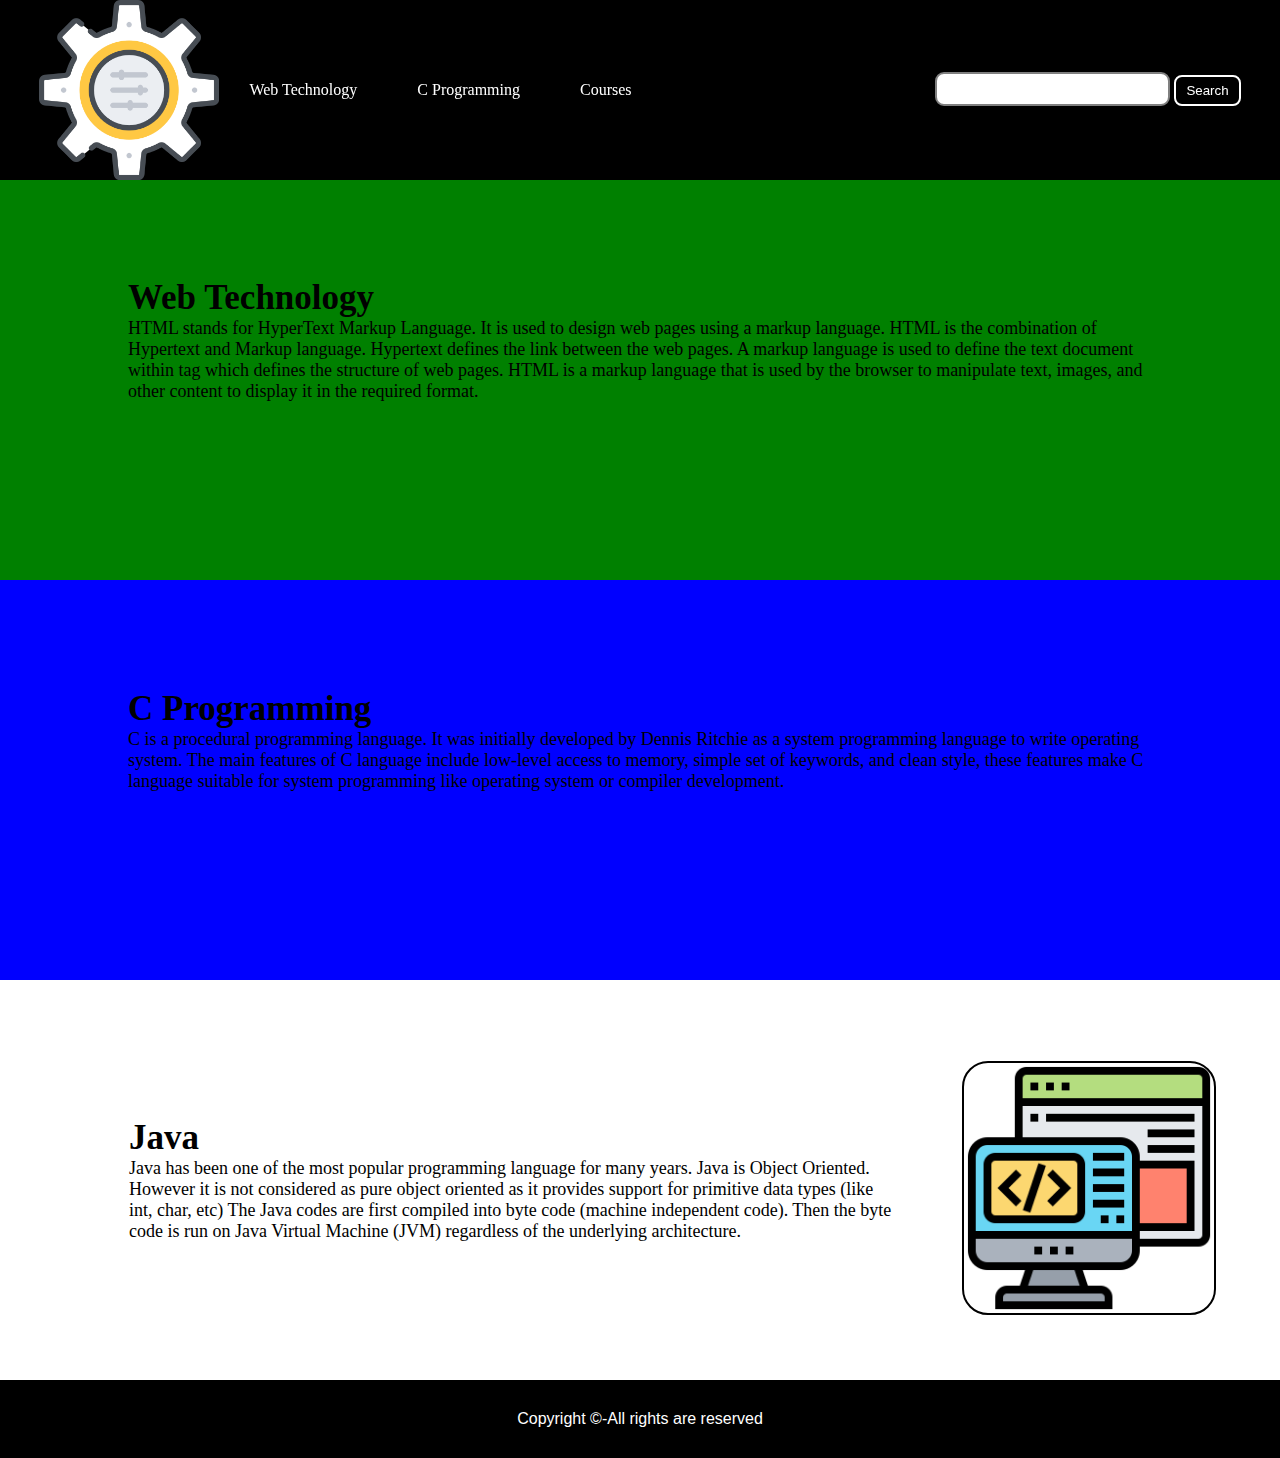
==== index.html @ 27ba7350 "Add files via upload" ====
<!DOCTYPE html>

<html>

<head>
	<title>Simple web Development Template</title>
    <link rel="stylesheet" href="styles.css">
</head>

<body>
	<nav class="navbar background">
		<ul class="nav-list">
			<div class="logo">
				<img src= "logo.png">
			</div>
			<li><a href="#web">Web Technology</a></li>
			<li><a href="#program">C Programming</a></li>
			<li><a href="#course">Courses</a></li>
		</ul>

		<div class="rightNav">
			<input type="text" name="search" id="search">
			<button class="btn btn-sm">Search</button>
		</div>
	</nav>

	<section class="firstsection">
		<div class="box-main">
			<div class="firstHalf">
				<h1 class="text-big" id="web">Web Technology</h1>
				<p class="text-small">
					HTML stands for HyperText Markup Language.
					It is used to design web pages using a markup
					language. HTML is the combination of Hypertext
					and Markup language. Hypertext defines the
					link between the web pages. A markup language
					is used to define the text document within tag
					which defines the structure of web pages.
					HTML is a markup language that is used by the
					browser to manipulate text, images, and other
					content to display it in the required format.
				</p>


			</div>
		</div>
	</section>

	<section class="secondsection">
		<div class="box-main">
			<div class="firstHalf">
				<h1 class="text-big" id="program">
					C Programming
				</h1>
				<p class="text-small">
					C is a procedural programming language. It
					was initially developed by Dennis Ritchie
					as a system programming language to write
					operating system. The main features of C
					language include low-level access to memory,
					simple set of keywords, and clean style,
					these features make C language suitable for
					system programming like operating system or
					compiler development.
				</p>


			</div>
		</div>
	</section>

	<section class="section">
		<div class="paras">
			<h1 class="sectionTag text-big">Java</h1>

			<p class="sectionSubTag text-small">
				Java has been one of the most popular
				programming language for many years.
				Java is Object Oriented. However it is
				not considered as pure object oriented
				as it provides support for primitive
				data types (like int, char, etc) The
				Java codes are first compiled into byte
				code (machine independent code). Then
				the byte code is run on Java Virtual
				Machine (JVM) regardless of the
				underlying architecture.
			</p>


		</div>

		<div class="thumbnail">
			<img src= "img.png" alt="laptop image">
		</div>
	</section>

	<footer class="background">
		<p class="text-footer">
			Copyright ©-All rights are reserved
		</p>


	</footer>
</body>

</html>
---- styles.css ----
* {
    margin: 0;
    padding: 0;
}

.navbar {
    display: flex;
    align-items: center;
    justify-content: center;
    position: sticky;
    top: 0;
    cursor: pointer;
}

.background {
    background: black;
    background-blend-mode: darken;
    background-size: cover;
}

.nav-list {
    width: 70%;
    display: flex;
    align-items: center;
}

.logo {
    display: flex;
    justify-content: center;
    align-items: center;
}

.logo img {
    width: 180px;
    border-radius: 50px;
}

.nav-list li {
    list-style: none;
    padding: 26px 30px;
}

.nav-list li a {
    text-decoration: none;
    color: white;
}

.nav-list li a:hover {
    color: grey;
}

.rightnav {
    width: 30%;
    text-align: right;
}

#search {
    padding: 5px;
    font-size: 17px;
    border: 2px solid grey;
    border-radius: 9px;
}

.firstsection {
    background-color: green;
    height: 400px;
}

.secondsection {
    background-color: blue;
    height: 400px;
}

.box-main {
    display: flex;
    justify-content: center;
    align-items: center;
    color: black;
    max-width: 80%;
    margin: auto;
    height: 80%;
}

.firsthalf {
    width: 100%;
    display: flex;
    flex-direction: column;
    justify-content: center;
}

.secondhalf {
    width: 30%;
}

.secondhalf img {
    width: 70%;
    border: 4px solid white;
    border-radius: 150px;
    display: block;
    margin: auto;
}

.text-big {
    font-family: 'Piazzolla', serif;
    font-weight: bold;
    font-size: 35px;
}

.text-small {
    font-size: 18px;
}

.btn {
    padding: 8px 20px;
    margin: 7px 0;
    border: 2px solid white;
    border-radius: 8px;
    background: none;
    color: white;
    cursor: pointer;
}

.btn-sm {
    padding: 6px 10px;
    vertical-align: middle;
}

.section {
    height: 400px;
    display: flex;
    align-items: center;
    justify-content: center;
    max-width: 90%;
    margin: auto;
}

.section-Left {
    flex-direction: row-reverse;
}

.paras {
    padding: 0px 65px;
}

.thumbnail img {
    width: 250px;
    border: 2px solid black;
    border-radius: 26px;
    margin-top: 19px;
}

.center {
    text-align: center;
}

.text-footer {
    text-align: center;
    padding: 30px 0;
    font-family: 'Ubuntu', sans-serif;
    display: flex;
    justify-content: center;
    color: white;
}
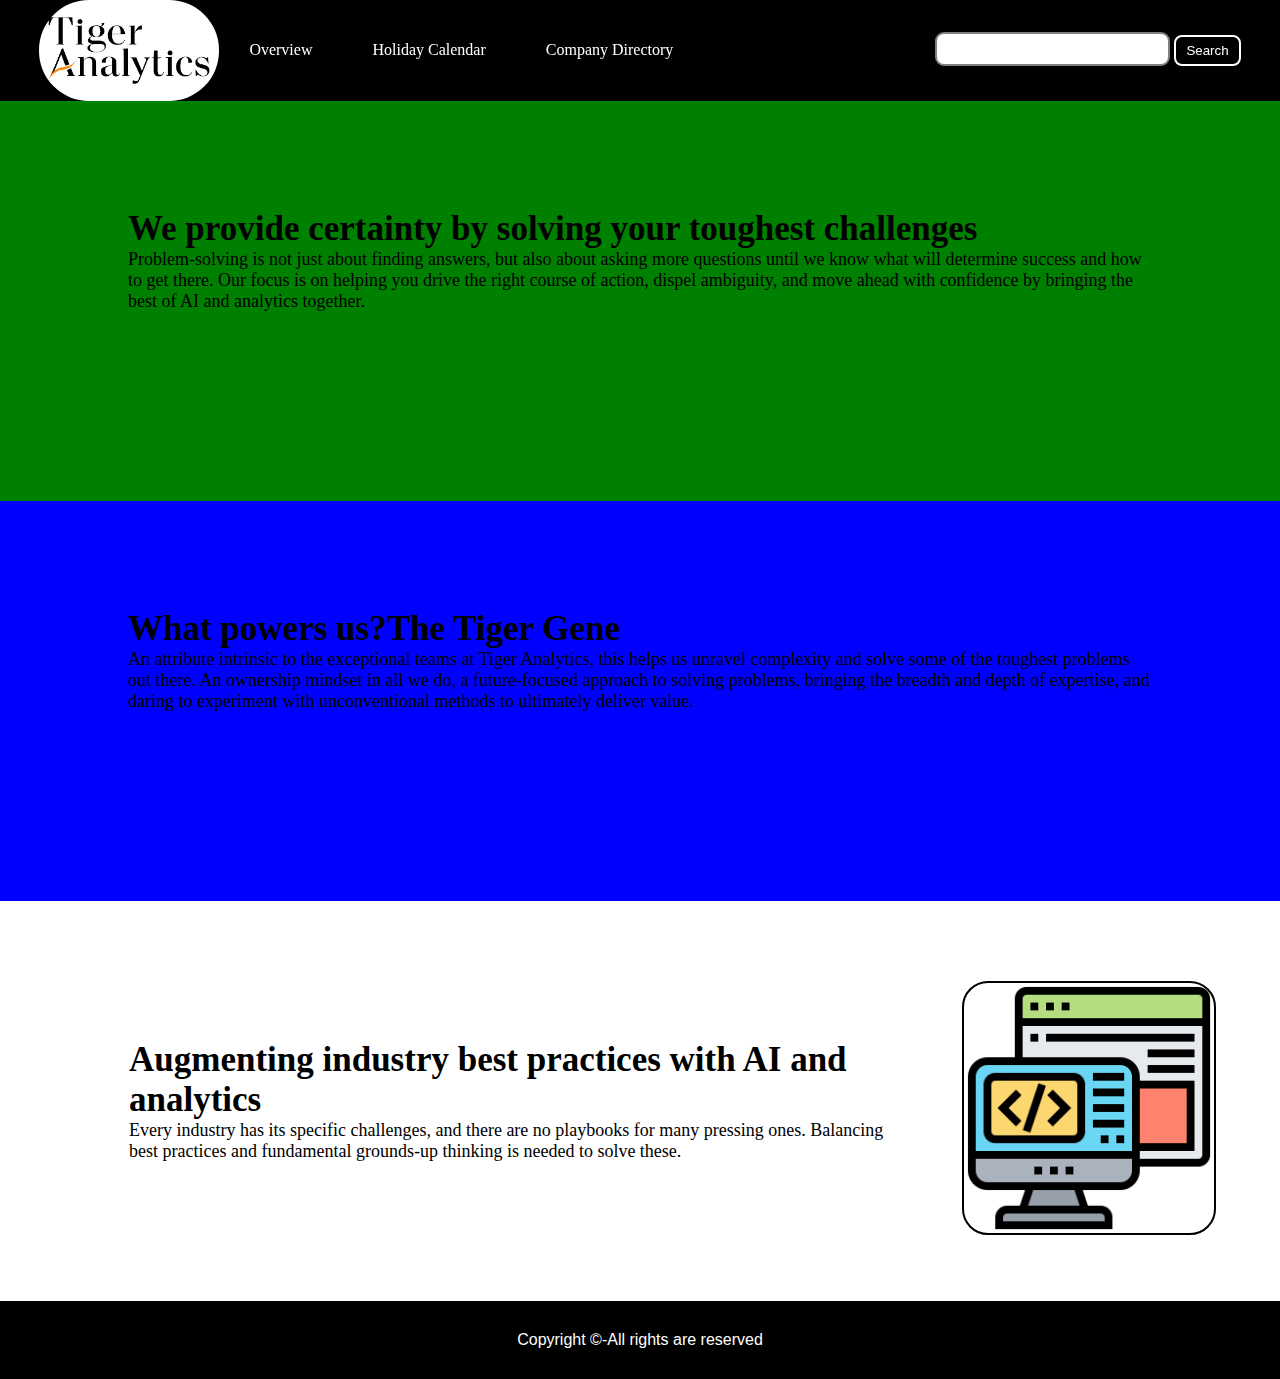
==== commit c83be925: "Update index.html" ====
--- a/index.html
+++ b/index.html
@@ -11,11 +11,11 @@
 	<nav class="navbar background">
 		<ul class="nav-list">
 			<div class="logo">
-				<img src= "logo.png">
+				<img src= "logoTA.png">
 			</div>
-			<li><a href="#web">Web Technology</a></li>
-			<li><a href="#program">C Programming</a></li>
-			<li><a href="#course">Courses</a></li>
+			<li><a href="#overview">Overview</a></li>
+			<li><a href="#holidaycalendar">Holiday Calendar</a></li>
+			<li><a href="#companydirectory">Company Directory</a></li>
 		</ul>
 
 		<div class="rightNav">
@@ -27,18 +27,10 @@
 	<section class="firstsection">
 		<div class="box-main">
 			<div class="firstHalf">
-				<h1 class="text-big" id="web">Web Technology</h1>
+				<h1 class="text-big" id="web">We provide certainty by solving your toughest challenges</h1>
 				<p class="text-small">
-					HTML stands for HyperText Markup Language.
-					It is used to design web pages using a markup
-					language. HTML is the combination of Hypertext
-					and Markup language. Hypertext defines the
-					link between the web pages. A markup language
-					is used to define the text document within tag
-					which defines the structure of web pages.
-					HTML is a markup language that is used by the
-					browser to manipulate text, images, and other
-					content to display it in the required format.
+					Problem-solving is not just about finding answers, but also about asking more questions until we know what will determine success and how to get there. 
+					Our focus is on helping you drive the right course of action, dispel ambiguity, and move ahead with confidence by bringing the best of AI and analytics together.
 				</p>
 
 
@@ -50,18 +42,11 @@
 		<div class="box-main">
 			<div class="firstHalf">
 				<h1 class="text-big" id="program">
-					C Programming
+					What powers us?The Tiger Gene
 				</h1>
 				<p class="text-small">
-					C is a procedural programming language. It
-					was initially developed by Dennis Ritchie
-					as a system programming language to write
-					operating system. The main features of C
-					language include low-level access to memory,
-					simple set of keywords, and clean style,
-					these features make C language suitable for
-					system programming like operating system or
-					compiler development.
+					An attribute intrinsic to the exceptional teams at Tiger Analytics, this helps us unravel complexity and solve some of the toughest problems out there. 
+					An ownership mindset in all we do, a future-focused approach to solving problems, bringing the breadth and depth of expertise, and daring to experiment with unconventional methods to ultimately deliver value.
 				</p>
 
 
@@ -71,20 +56,11 @@
 
 	<section class="section">
 		<div class="paras">
-			<h1 class="sectionTag text-big">Java</h1>
+			<h1 class="sectionTag text-big">Augmenting industry best practices with AI and analytics</h1>
 
 			<p class="sectionSubTag text-small">
-				Java has been one of the most popular
-				programming language for many years.
-				Java is Object Oriented. However it is
-				not considered as pure object oriented
-				as it provides support for primitive
-				data types (like int, char, etc) The
-				Java codes are first compiled into byte
-				code (machine independent code). Then
-				the byte code is run on Java Virtual
-				Machine (JVM) regardless of the
-				underlying architecture.
+				Every industry has its specific challenges, and there are no playbooks for many pressing ones. 
+				Balancing best practices and fundamental grounds-up thinking is needed to solve these.
 			</p>
 
 
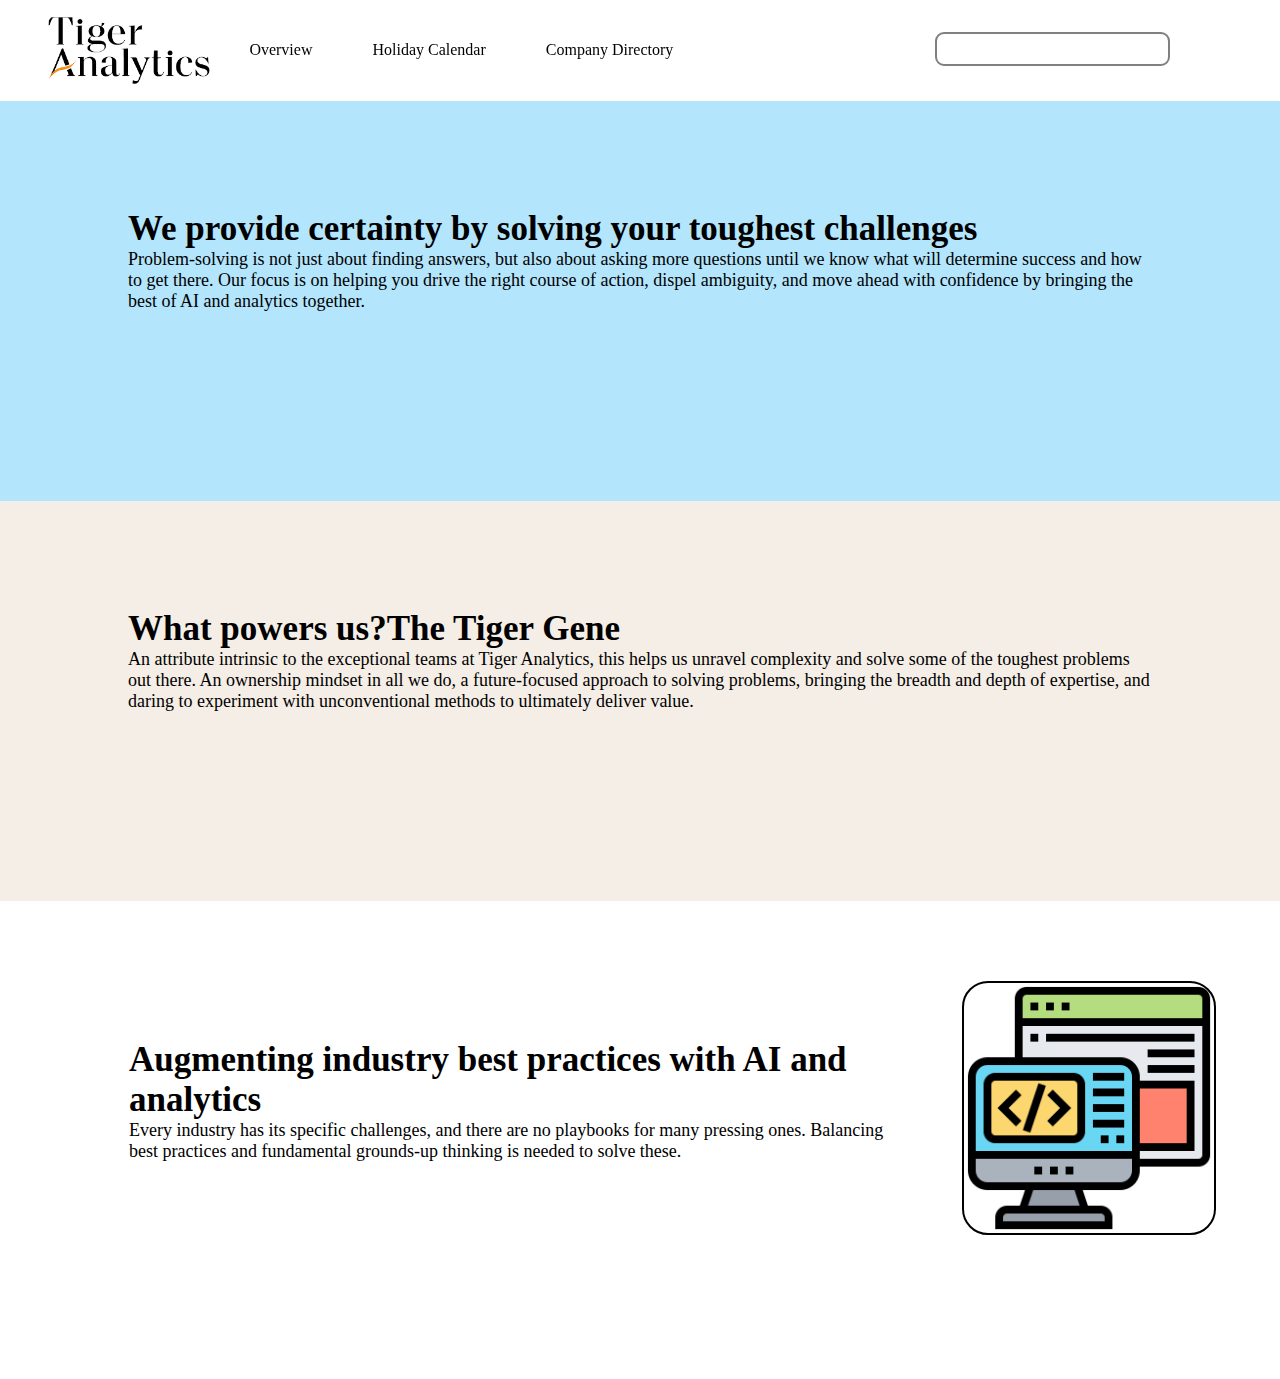
==== commit bb63f0ca: "Update index.html" ====
--- a/index.html
+++ b/index.html
@@ -13,7 +13,7 @@
 			<div class="logo">
 				<img src= "logoTA.png">
 			</div>
-			<li><a href="#overview">Overview</a></li>
+			<li><a href="overview.html">Overview</a></li>
 			<li><a href="#holidaycalendar">Holiday Calendar</a></li>
 			<li><a href="#companydirectory">Company Directory</a></li>
 		</ul>
--- a/styles.css
+++ b/styles.css
@@ -14,7 +14,7 @@
 }
 
 .background {
-    background: black;
+    background: white;
     background-blend-mode: darken;
     background-size: cover;
 }
@@ -43,7 +43,7 @@
 
 .nav-list li a {
     text-decoration: none;
-    color: white;
+    color: black;
 }
 
 .nav-list li a:hover {
@@ -63,12 +63,12 @@
 }
 
 .firstsection {
-    background-color: green;
+    background-color: #B3E5FC;
     height: 400px;
 }
 
 .secondsection {
-    background-color: blue;
+    background-color: #F5EEE6;
     height: 400px;
 }
 
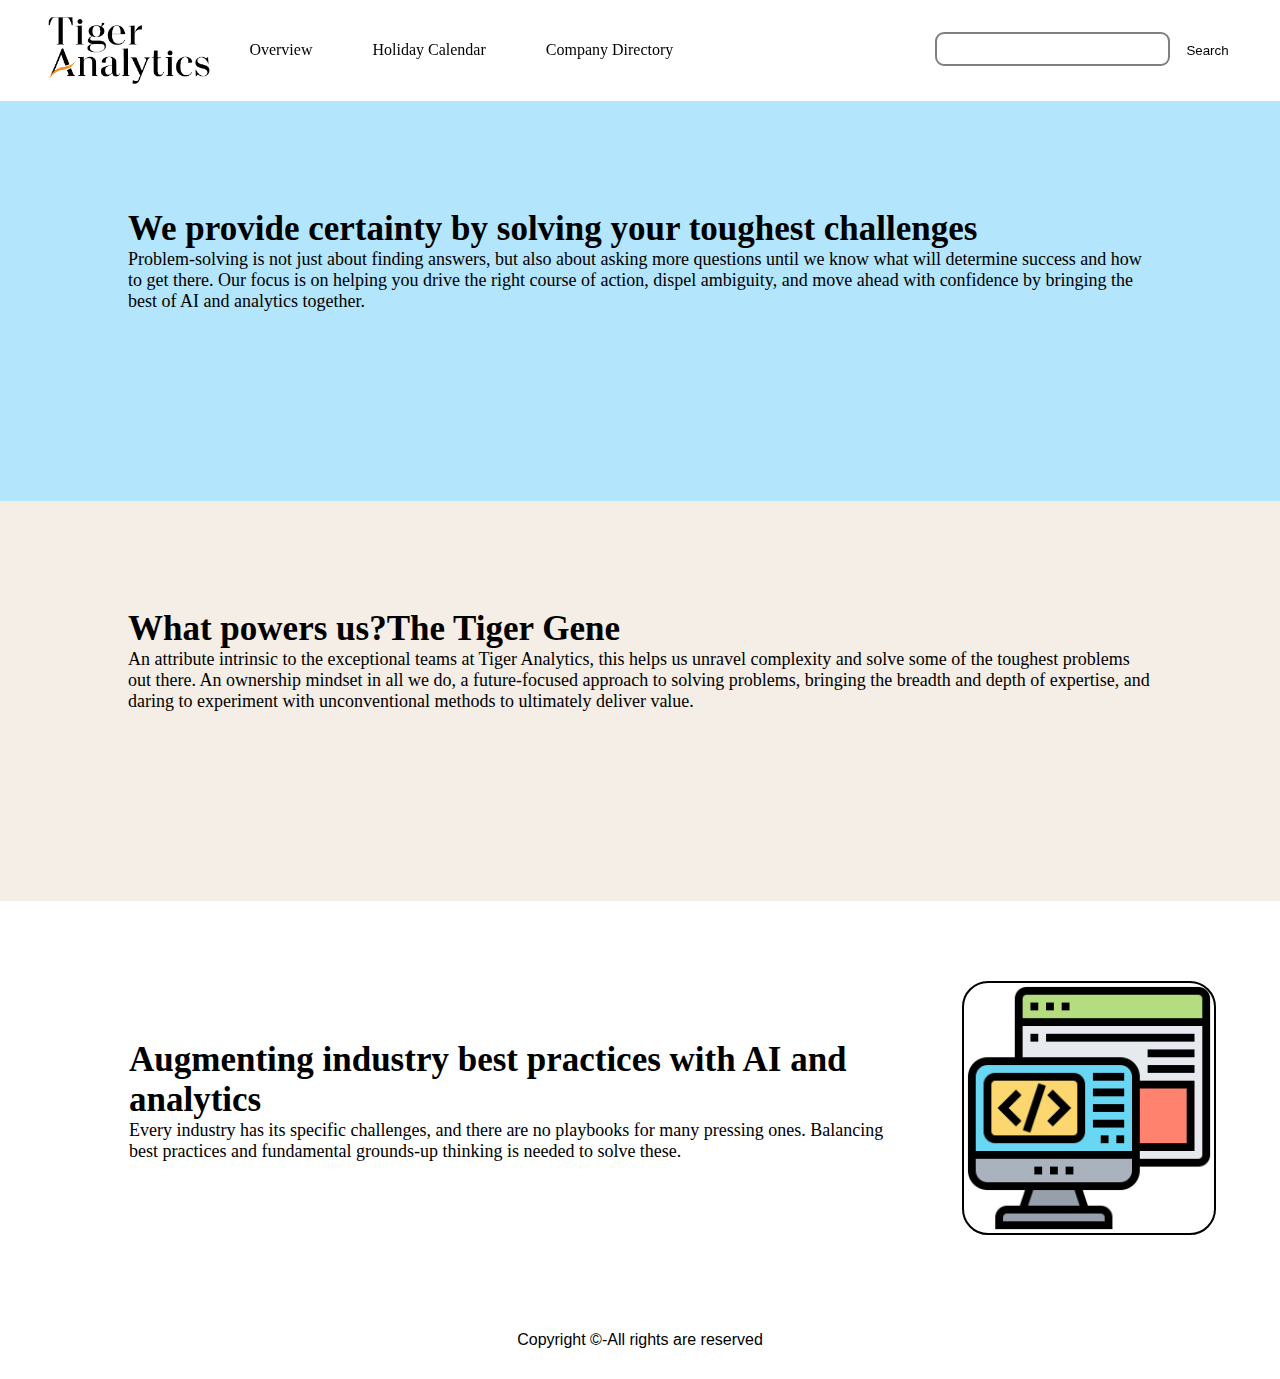
==== commit ea298458: "Update index.html" ====
--- a/index.html
+++ b/index.html
@@ -14,7 +14,7 @@
 				<img src= "logoTA.png">
 			</div>
 			<li><a href="overview.html">Overview</a></li>
-			<li><a href="#holidaycalendar">Holiday Calendar</a></li>
+			<li><a href="holidaycalendar.html">Holiday Calendar</a></li>
 			<li><a href="#companydirectory">Company Directory</a></li>
 		</ul>
 
--- a/styles.css
+++ b/styles.css
@@ -47,7 +47,7 @@
 }
 
 .nav-list li a:hover {
-    color: grey;
+    color: black;
 }
 
 .rightnav {
@@ -117,7 +117,7 @@
     border: 2px solid white;
     border-radius: 8px;
     background: none;
-    color: white;
+    color: black;
     cursor: pointer;
 }
 
@@ -160,5 +160,5 @@
     font-family: 'Ubuntu', sans-serif;
     display: flex;
     justify-content: center;
-    color: white;
+    color: black;
 }
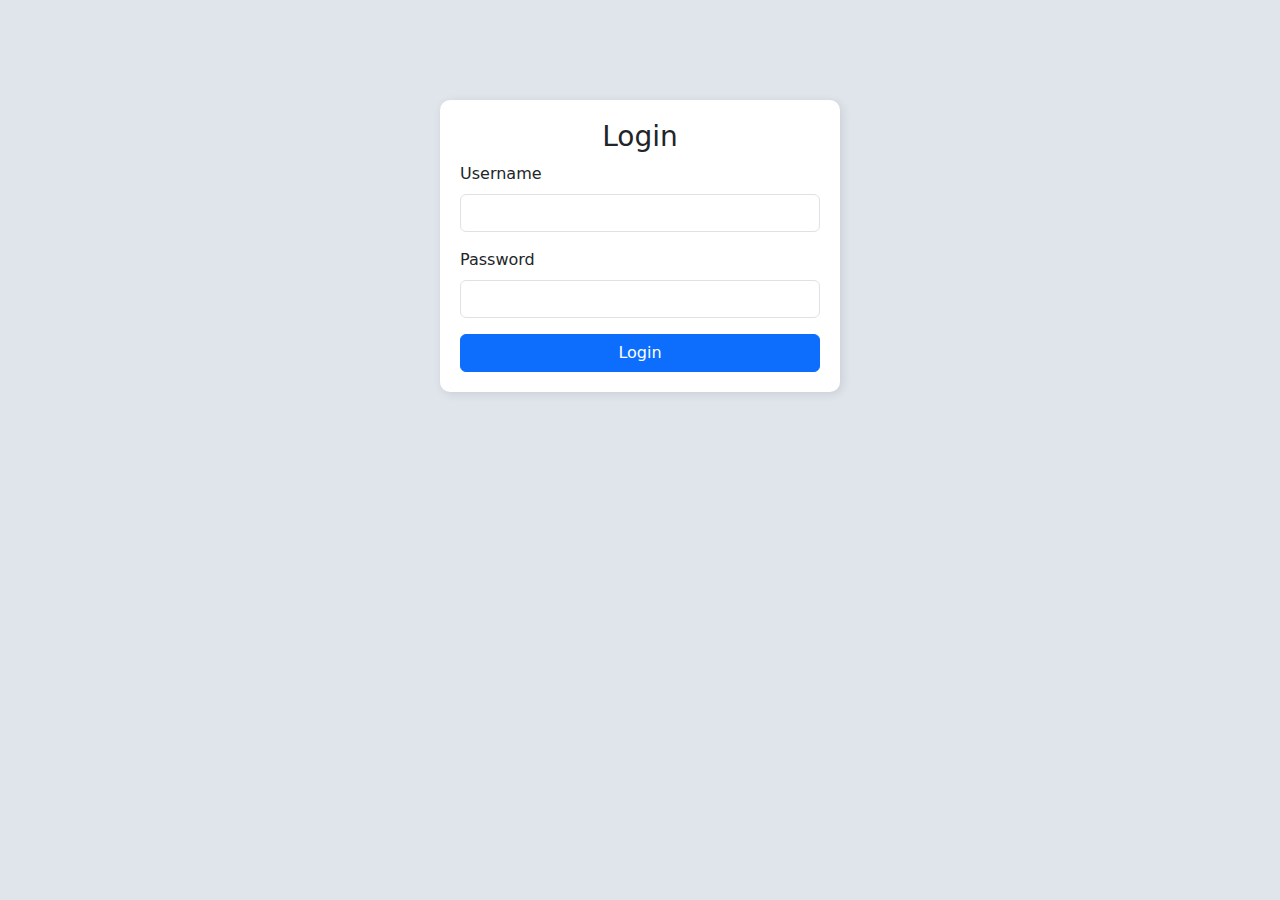
==== commit 4262d8f9: "Update index.html" ====
--- a/index.html
+++ b/index.html
@@ -1,83 +1,68 @@
 <!DOCTYPE html>
+<html lang="en">
+<head>
+    <meta charset="UTF-8">
+    <meta name="viewport" content="width=device-width, initial-scale=1.0">
+    <title>Login Page</title>
+    <link href="https://cdn.jsdelivr.net/npm/bootstrap@5.3.0/dist/css/bootstrap.min.css" rel="stylesheet">
+    <style>
+        body {
+            background-color: #e0e5ec;
+        }
+        .login-container {
+            max-width: 400px;
+            margin: 100px auto;
+            padding: 20px;
+            background: white;
+            border-radius: 10px;
+            box-shadow: 2px 2px 10px rgba(0,0,0,0.1);
+        }
+        .error-message {
+            color: red;
+            display: none;
+        }
+    </style>
+</head>
+<body>
 
-<html>
+    <div class="container">
+        <div class="login-container">
+            <h3 class="text-center">Login</h3>
+            <form id="loginForm">
+                <div class="mb-3">
+                    <label for="username" class="form-label">Username</label>
+                    <input type="text" class="form-control" id="username" required>
+                </div>
+                <div class="mb-3">
+                    <label for="password" class="form-label">Password</label>
+                    <input type="password" class="form-control" id="password" required>
+                </div>
+                <p class="error-message text-center" id="errorMsg">Invalid Username or Password!</p>
+                <button type="submit" class="btn btn-primary w-100">Login</button>
+            </form>
+        </div>
+    </div>
 
-<head>
-	<title>Simple web Development Template</title>
-    <link rel="stylesheet" href="styles.css">
-</head>
+    <script>
+        document.getElementById("loginForm").addEventListener("submit", function(event) {
+            event.preventDefault(); // Prevent default form submission
 
-<body>
-	<nav class="navbar background">
-		<ul class="nav-list">
-			<div class="logo">
-				<img src= "logoTA.png">
-			</div>
-			<li><a href="overview.html">Overview</a></li>
-			<li><a href="holidaycalendar.html">Holiday Calendar</a></li>
-			<li><a href="#companydirectory">Company Directory</a></li>
-		</ul>
+            // Set your desired username and password
+            const validUsername = "admin";
+            const validPassword = "password123";
 
-		<div class="rightNav">
-			<input type="text" name="search" id="search">
-			<button class="btn btn-sm">Search</button>
-		</div>
-	</nav>
+            // Get user input
+            let username = document.getElementById("username").value;
+            let password = document.getElementById("password").value;
 
-	<section class="firstsection">
-		<div class="box-main">
-			<div class="firstHalf">
-				<h1 class="text-big" id="web">We provide certainty by solving your toughest challenges</h1>
-				<p class="text-small">
-					Problem-solving is not just about finding answers, but also about asking more questions until we know what will determine success and how to get there. 
-					Our focus is on helping you drive the right course of action, dispel ambiguity, and move ahead with confidence by bringing the best of AI and analytics together.
-				</p>
+            // Validate login
+            if (username === validUsername && password === validPassword) {
+                window.location.href = "overview.html"; // Redirect on success
+            } else {
+                document.getElementById("errorMsg").style.display = "block"; // Show error
+            }
+        });
+    </script>
 
-
-			</div>
-		</div>
-	</section>
-
-	<section class="secondsection">
-		<div class="box-main">
-			<div class="firstHalf">
-				<h1 class="text-big" id="program">
-					What powers us?The Tiger Gene
-				</h1>
-				<p class="text-small">
-					An attribute intrinsic to the exceptional teams at Tiger Analytics, this helps us unravel complexity and solve some of the toughest problems out there. 
-					An ownership mindset in all we do, a future-focused approach to solving problems, bringing the breadth and depth of expertise, and daring to experiment with unconventional methods to ultimately deliver value.
-				</p>
-
-
-			</div>
-		</div>
-	</section>
-
-	<section class="section">
-		<div class="paras">
-			<h1 class="sectionTag text-big">Augmenting industry best practices with AI and analytics</h1>
-
-			<p class="sectionSubTag text-small">
-				Every industry has its specific challenges, and there are no playbooks for many pressing ones. 
-				Balancing best practices and fundamental grounds-up thinking is needed to solve these.
-			</p>
-
-
-		</div>
-
-		<div class="thumbnail">
-			<img src= "img.png" alt="laptop image">
-		</div>
-	</section>
-
-	<footer class="background">
-		<p class="text-footer">
-			Copyright ©-All rights are reserved
-		</p>
-
-
-	</footer>
 </body>
-
 </html>
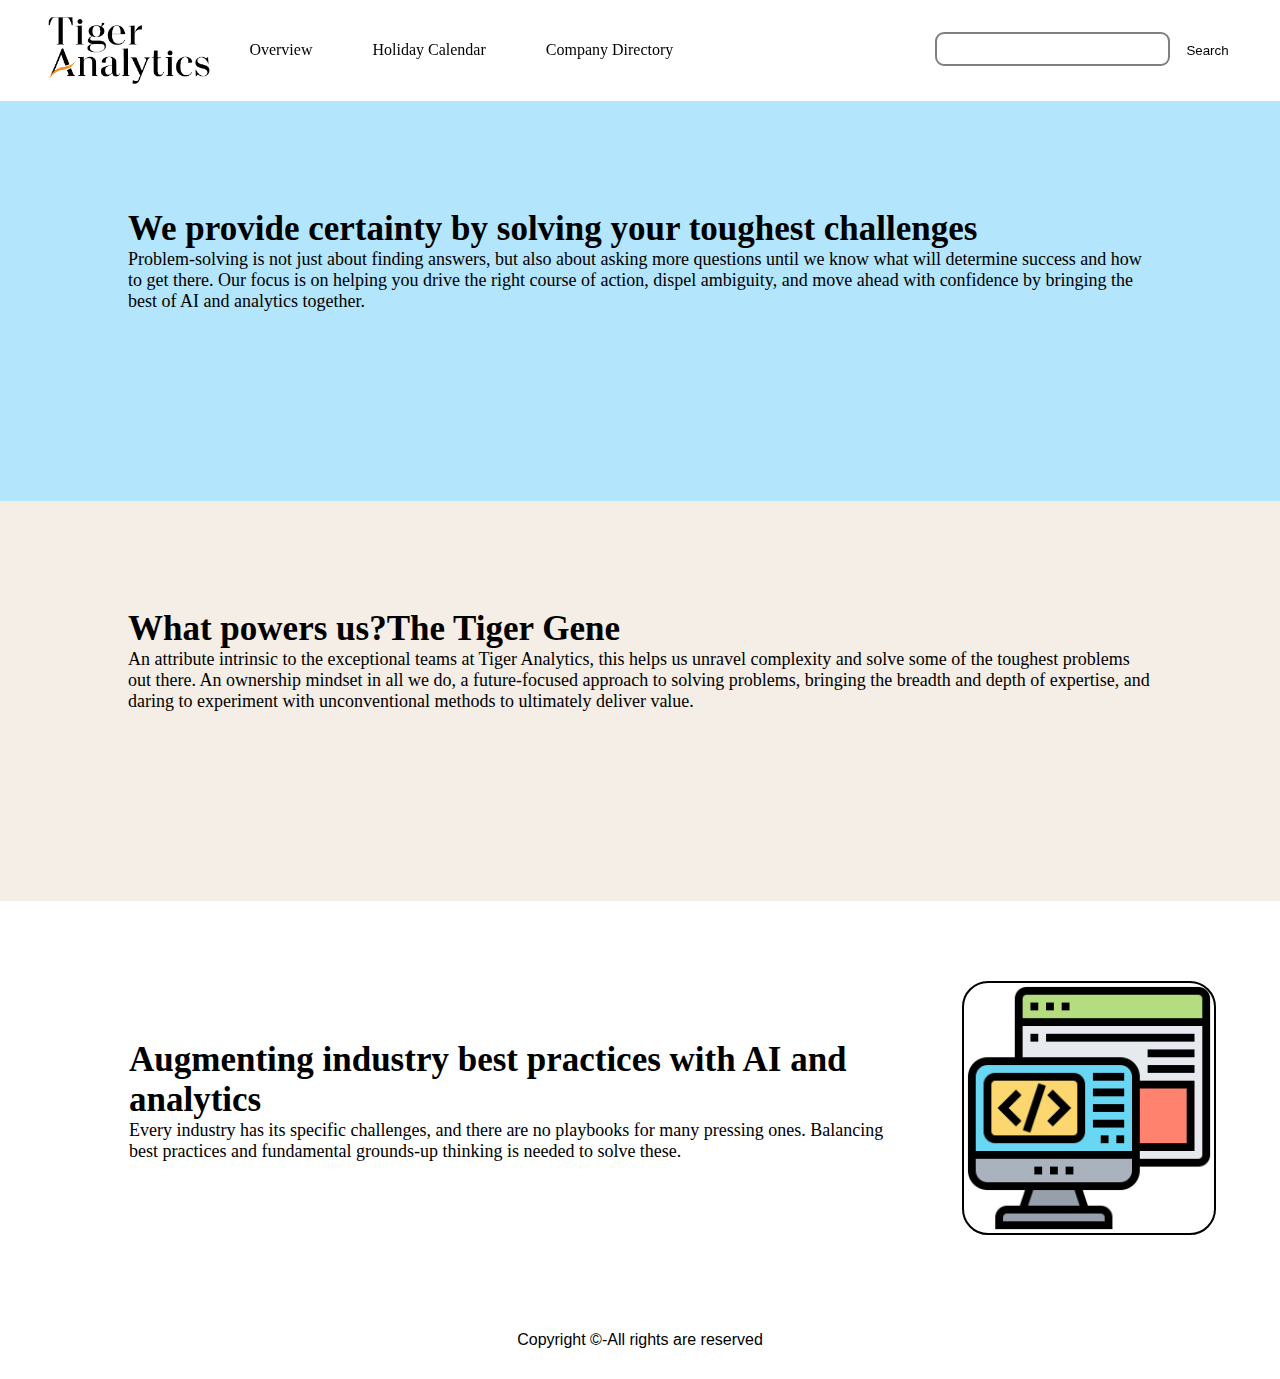
==== commit 762b1a0b: "Update index.html" ====
--- a/index.html
+++ b/index.html
@@ -1,68 +1,83 @@
 <!DOCTYPE html>
-<html lang="en">
+
+<html>
+
 <head>
-    <meta charset="UTF-8">
-    <meta name="viewport" content="width=device-width, initial-scale=1.0">
-    <title>Login Page</title>
-    <link href="https://cdn.jsdelivr.net/npm/bootstrap@5.3.0/dist/css/bootstrap.min.css" rel="stylesheet">
-    <style>
-        body {
-            background-color: #e0e5ec;
-        }
-        .login-container {
-            max-width: 400px;
-            margin: 100px auto;
-            padding: 20px;
-            background: white;
-            border-radius: 10px;
-            box-shadow: 2px 2px 10px rgba(0,0,0,0.1);
-        }
-        .error-message {
-            color: red;
-            display: none;
-        }
-    </style>
+	<title>Simple web Development Template</title>
+    <link rel="stylesheet" href="styles.css">
 </head>
+
 <body>
+	<nav class="navbar background">
+		<ul class="nav-list">
+			<div class="logo">
+				<img src= "logoTA.png">
+			</div>
+			<li><a href="overview.html">Overview</a></li>
+			<li><a href="holidaycalendar.html">Holiday Calendar</a></li>
+			<li><a href="companydirectory.html">Company Directory</a></li>
+		</ul>
 
-    <div class="container">
-        <div class="login-container">
-            <h3 class="text-center">Login</h3>
-            <form id="loginForm">
-                <div class="mb-3">
-                    <label for="username" class="form-label">Username</label>
-                    <input type="text" class="form-control" id="username" required>
-                </div>
-                <div class="mb-3">
-                    <label for="password" class="form-label">Password</label>
-                    <input type="password" class="form-control" id="password" required>
-                </div>
-                <p class="error-message text-center" id="errorMsg">Invalid Username or Password!</p>
-                <button type="submit" class="btn btn-primary w-100">Login</button>
-            </form>
-        </div>
-    </div>
+		<div class="rightNav">
+			<input type="text" name="search" id="search">
+			<button class="btn btn-sm">Search</button>
+		</div>
+	</nav>
 
-    <script>
-        document.getElementById("loginForm").addEventListener("submit", function(event) {
-            event.preventDefault(); // Prevent default form submission
+	<section class="firstsection">
+		<div class="box-main">
+			<div class="firstHalf">
+				<h1 class="text-big" id="web">We provide certainty by solving your toughest challenges</h1>
+				<p class="text-small">
+					Problem-solving is not just about finding answers, but also about asking more questions until we know what will determine success and how to get there. 
+					Our focus is on helping you drive the right course of action, dispel ambiguity, and move ahead with confidence by bringing the best of AI and analytics together.
+				</p>
 
-            // Set your desired username and password
-            const validUsername = "admin";
-            const validPassword = "password123";
 
-            // Get user input
-            let username = document.getElementById("username").value;
-            let password = document.getElementById("password").value;
+			</div>
+		</div>
+	</section>
 
-            // Validate login
-            if (username === validUsername && password === validPassword) {
-                window.location.href = "overview.html"; // Redirect on success
-            } else {
-                document.getElementById("errorMsg").style.display = "block"; // Show error
-            }
-        });
-    </script>
+	<section class="secondsection">
+		<div class="box-main">
+			<div class="firstHalf">
+				<h1 class="text-big" id="program">
+					What powers us?The Tiger Gene
+				</h1>
+				<p class="text-small">
+					An attribute intrinsic to the exceptional teams at Tiger Analytics, this helps us unravel complexity and solve some of the toughest problems out there. 
+					An ownership mindset in all we do, a future-focused approach to solving problems, bringing the breadth and depth of expertise, and daring to experiment with unconventional methods to ultimately deliver value.
+				</p>
 
+
+			</div>
+		</div>
+	</section>
+
+	<section class="section">
+		<div class="paras">
+			<h1 class="sectionTag text-big">Augmenting industry best practices with AI and analytics</h1>
+
+			<p class="sectionSubTag text-small">
+				Every industry has its specific challenges, and there are no playbooks for many pressing ones. 
+				Balancing best practices and fundamental grounds-up thinking is needed to solve these.
+			</p>
+
+
+		</div>
+
+		<div class="thumbnail">
+			<img src= "img.png" alt="laptop image">
+		</div>
+	</section>
+
+	<footer class="background">
+		<p class="text-footer">
+			Copyright ©-All rights are reserved
+		</p>
+
+
+	</footer>
 </body>
+
 </html>
--- a/styles.css
+++ b/styles.css
@@ -0,0 +1,164 @@
+
+* {
+    margin: 0;
+    padding: 0;
+}
+
+.navbar {
+    display: flex;
+    align-items: center;
+    justify-content: center;
+    position: sticky;
+    top: 0;
+    cursor: pointer;
+}
+
+.background {
+    background: white;
+    background-blend-mode: darken;
+    background-size: cover;
+}
+
+.nav-list {
+    width: 70%;
+    display: flex;
+    align-items: center;
+}
+
+.logo {
+    display: flex;
+    justify-content: center;
+    align-items: center;
+}
+
+.logo img {
+    width: 180px;
+    border-radius: 50px;
+}
+
+.nav-list li {
+    list-style: none;
+    padding: 26px 30px;
+}
+
+.nav-list li a {
+    text-decoration: none;
+    color: black;
+}
+
+.nav-list li a:hover {
+    color: black;
+}
+
+.rightnav {
+    width: 30%;
+    text-align: right;
+}
+
+#search {
+    padding: 5px;
+    font-size: 17px;
+    border: 2px solid grey;
+    border-radius: 9px;
+}
+
+.firstsection {
+    background-color: #B3E5FC;
+    height: 400px;
+}
+
+.secondsection {
+    background-color: #F5EEE6;
+    height: 400px;
+}
+
+.box-main {
+    display: flex;
+    justify-content: center;
+    align-items: center;
+    color: black;
+    max-width: 80%;
+    margin: auto;
+    height: 80%;
+}
+
+.firsthalf {
+    width: 100%;
+    display: flex;
+    flex-direction: column;
+    justify-content: center;
+}
+
+.secondhalf {
+    width: 30%;
+}
+
+.secondhalf img {
+    width: 70%;
+    border: 4px solid white;
+    border-radius: 150px;
+    display: block;
+    margin: auto;
+}
+
+.text-big {
+    font-family: 'Piazzolla', serif;
+    font-weight: bold;
+    font-size: 35px;
+}
+
+.text-small {
+    font-size: 18px;
+}
+
+.btn {
+    padding: 8px 20px;
+    margin: 7px 0;
+    border: 2px solid white;
+    border-radius: 8px;
+    background: none;
+    color: black;
+    cursor: pointer;
+}
+
+.btn-sm {
+    padding: 6px 10px;
+    vertical-align: middle;
+}
+
+.section {
+    height: 400px;
+    display: flex;
+    align-items: center;
+    justify-content: center;
+    max-width: 90%;
+    margin: auto;
+}
+
+.section-Left {
+    flex-direction: row-reverse;
+}
+
+.paras {
+    padding: 0px 65px;
+}
+
+.thumbnail img {
+    width: 250px;
+    border: 2px solid black;
+    border-radius: 26px;
+    margin-top: 19px;
+}
+
+.center {
+    text-align: center;
+}
+
+.text-footer {
+    text-align: center;
+    padding: 30px 0;
+    font-family: 'Ubuntu', sans-serif;
+    display: flex;
+    justify-content: center;
+    color: black;
+}
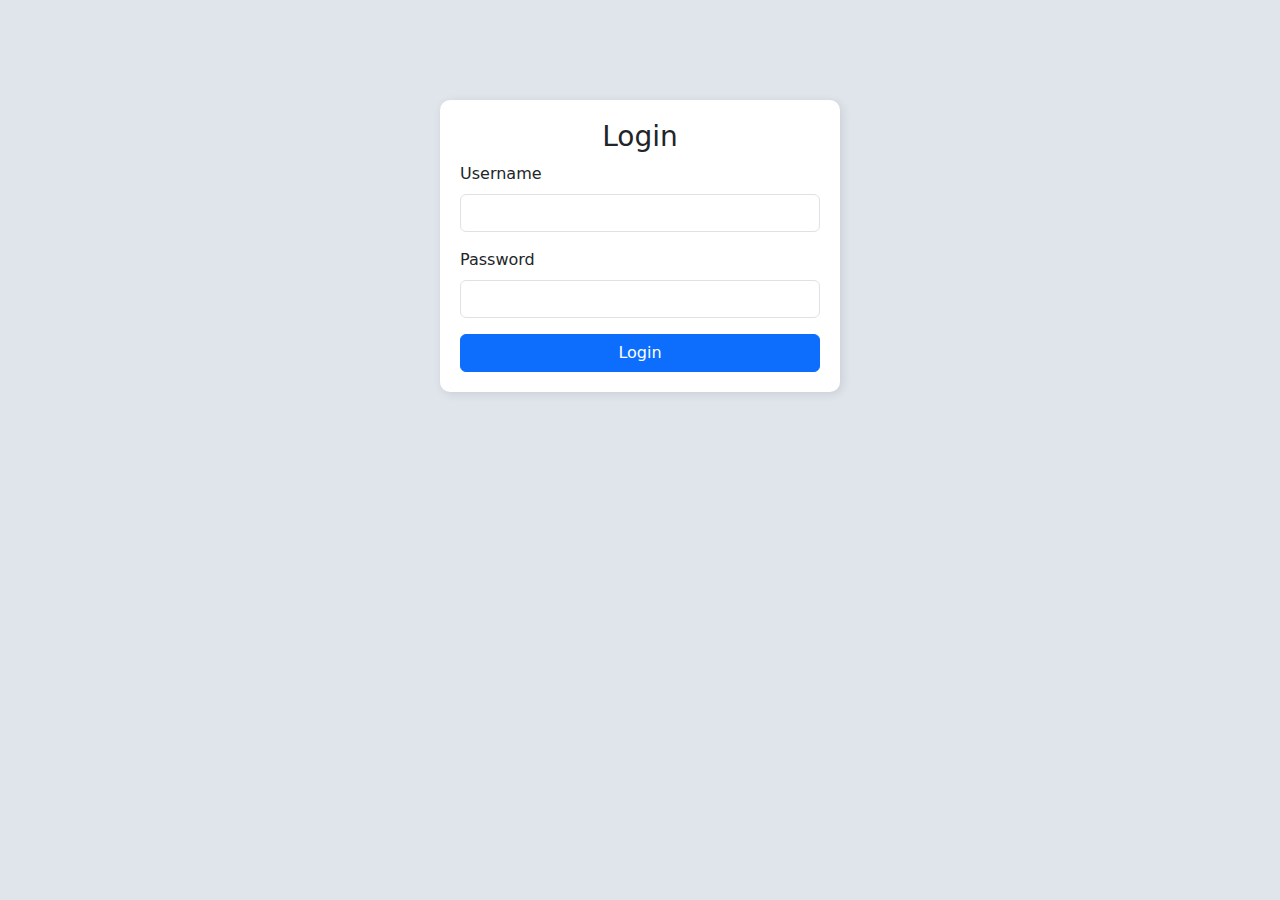
==== commit ff2304c6: "Update and rename login.html to index.html" ====
--- a/index.html
+++ b/index.html
@@ -1,83 +1,76 @@
-<!DOCTYPE html>
-
-<html>
-
-<head>
-	<title>Simple web Development Template</title>
-    <link rel="stylesheet" href="styles.css">
-</head>
-
-<body>
-	<nav class="navbar background">
-		<ul class="nav-list">
-			<div class="logo">
-				<img src= "logoTA.png">
-			</div>
-			<li><a href="overview.html">Overview</a></li>
-			<li><a href="holidaycalendar.html">Holiday Calendar</a></li>
-			<li><a href="companydirectory.html">Company Directory</a></li>
-		</ul>
-
-		<div class="rightNav">
-			<input type="text" name="search" id="search">
-			<button class="btn btn-sm">Search</button>
-		</div>
-	</nav>
-
-	<section class="firstsection">
-		<div class="box-main">
-			<div class="firstHalf">
-				<h1 class="text-big" id="web">We provide certainty by solving your toughest challenges</h1>
-				<p class="text-small">
-					Problem-solving is not just about finding answers, but also about asking more questions until we know what will determine success and how to get there. 
-					Our focus is on helping you drive the right course of action, dispel ambiguity, and move ahead with confidence by bringing the best of AI and analytics together.
-				</p>
-
-
-			</div>
-		</div>
-	</section>
-
-	<section class="secondsection">
-		<div class="box-main">
-			<div class="firstHalf">
-				<h1 class="text-big" id="program">
-					What powers us?The Tiger Gene
-				</h1>
-				<p class="text-small">
-					An attribute intrinsic to the exceptional teams at Tiger Analytics, this helps us unravel complexity and solve some of the toughest problems out there. 
-					An ownership mindset in all we do, a future-focused approach to solving problems, bringing the breadth and depth of expertise, and daring to experiment with unconventional methods to ultimately deliver value.
-				</p>
-
-
-			</div>
-		</div>
-	</section>
-
-	<section class="section">
-		<div class="paras">
-			<h1 class="sectionTag text-big">Augmenting industry best practices with AI and analytics</h1>
-
-			<p class="sectionSubTag text-small">
-				Every industry has its specific challenges, and there are no playbooks for many pressing ones. 
-				Balancing best practices and fundamental grounds-up thinking is needed to solve these.
-			</p>
-
-
-		</div>
-
-		<div class="thumbnail">
-			<img src= "img.png" alt="laptop image">
-		</div>
-	</section>
-
-	<footer class="background">
-		<p class="text-footer">
-			Copyright ©-All rights are reserved
-		</p>
-
-
-	</footer>
-</body>
-
-</html>
+<!DOCTYPE html>
+<html lang="en">
+<head>
+    <meta charset="UTF-8">
+    <meta name="viewport" content="width=device-width, initial-scale=1.0">
+    <title>Login Page</title>
+    <link href="https://cdn.jsdelivr.net/npm/bootstrap@5.3.0/dist/css/bootstrap.min.css" rel="stylesheet">
+    <style>
+        body {
+            background-color: #e0e5ec;
+        }
+        .login-container {
+            max-width: 400px;
+            margin: 100px auto;
+            padding: 20px;
+            background: white;
+            border-radius: 10px;
+            box-shadow: 2px 2px 10px rgba(0,0,0,0.1);
+        }
+        .error-message {
+            color: red;
+            display: none;
+        }
+    </style>
+</head>
+<body>
+
+    <script>
+        // If already logged in, redirect to home.html
+        if (localStorage.getItem("loggedIn") === "true") {
+            window.location.href = "home.html";
+        }
+    </script>
+
+    <div class="container">
+        <div class="login-container">
+            <h3 class="text-center">Login</h3>
+            <form id="loginForm">
+                <div class="mb-3">
+                    <label for="username" class="form-label">Username</label>
+                    <input type="text" class="form-control" id="username" required>
+                </div>
+                <div class="mb-3">
+                    <label for="password" class="form-label">Password</label>
+                    <input type="password" class="form-control" id="password" required>
+                </div>
+                <p class="error-message text-center" id="errorMsg">Invalid Username or Password!</p>
+                <button type="submit" class="btn btn-primary w-100">Login</button>
+            </form>
+        </div>
+    </div>
+
+    <script>
+        document.getElementById("loginForm").addEventListener("submit", function(event) {
+            event.preventDefault(); // Prevent default form submission
+
+            // Set your desired username and password
+            const validUsername = "admin";
+            const validPassword = "password123";
+
+            // Get user input
+            let username = document.getElementById("username").value;
+            let password = document.getElementById("password").value;
+
+            // Validate login
+            if (username === validUsername && password === validPassword) {
+                localStorage.setItem("loggedIn", "true"); // Store login status
+                window.location.href = "home.html"; // Redirect to home.html
+            } else {
+                document.getElementById("errorMsg").style.display = "block"; // Show error
+            }
+        });
+    </script>
+
+</body>
+</html>
